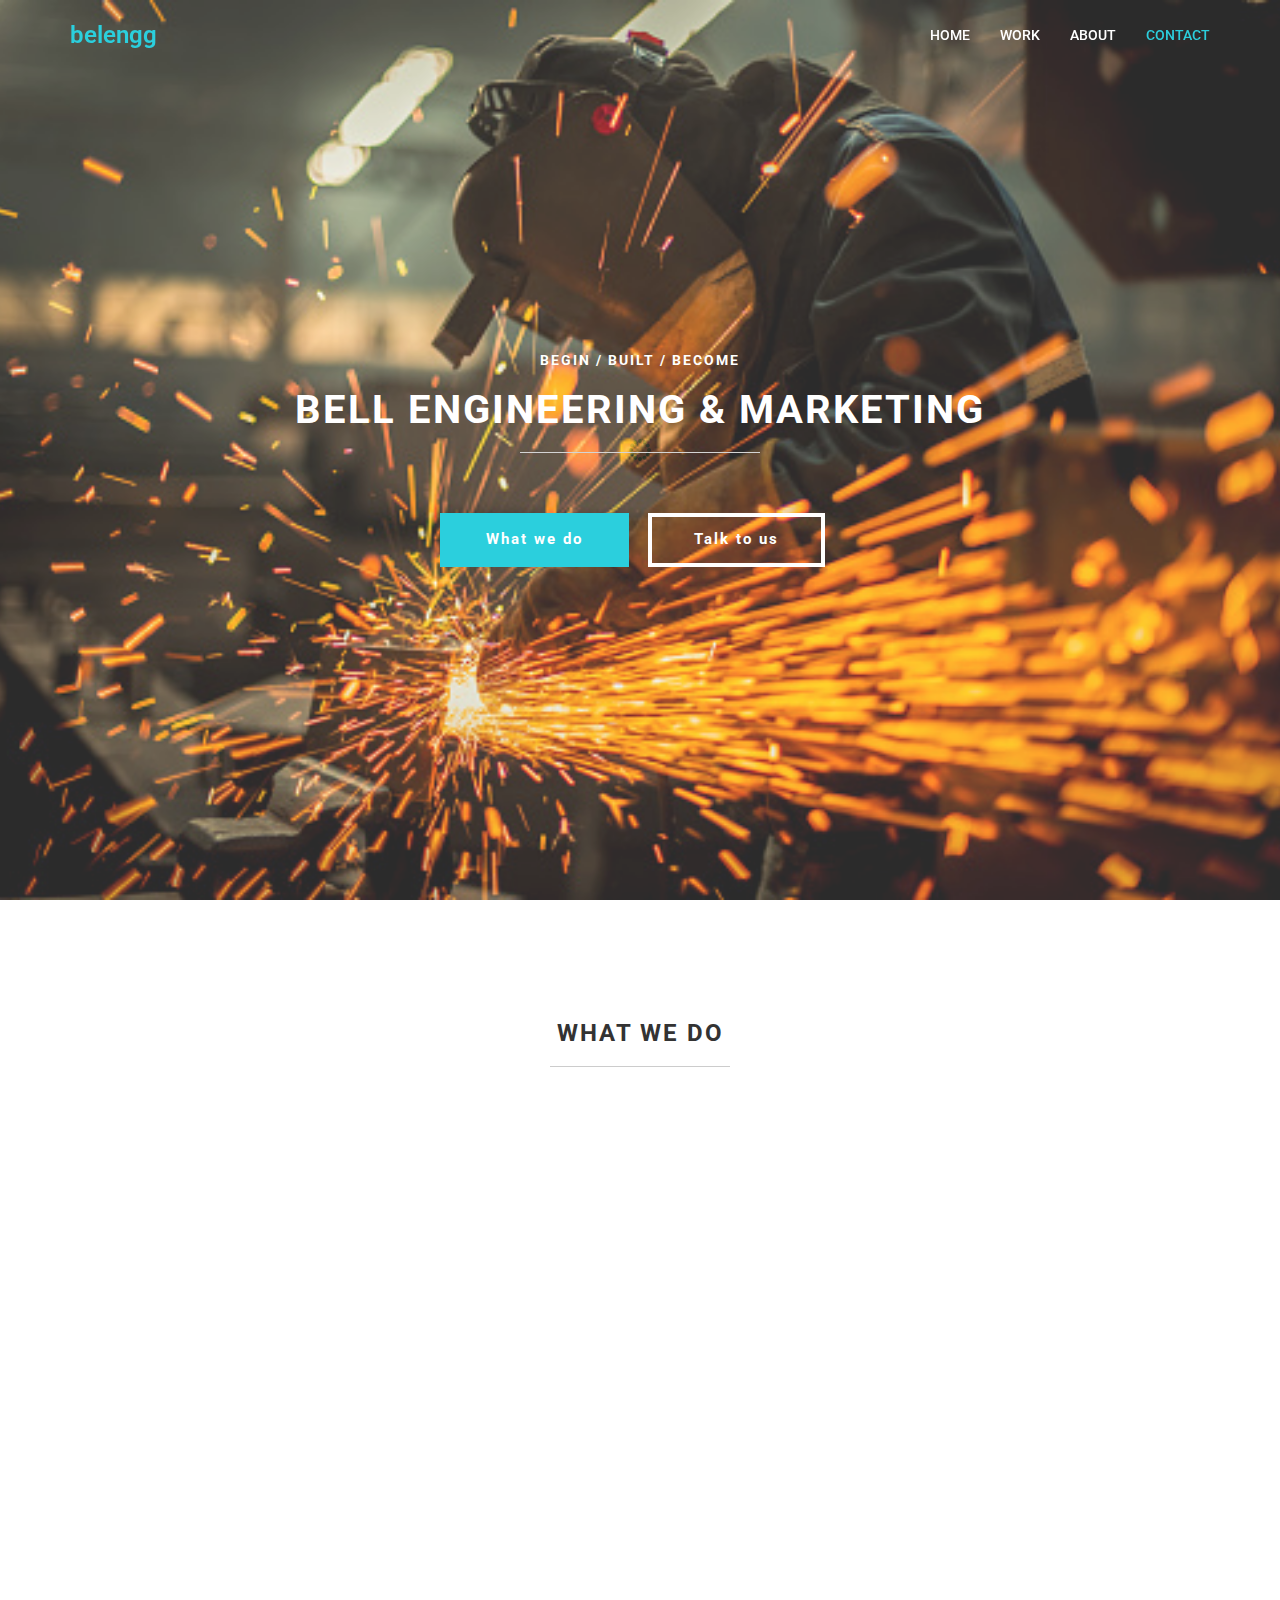
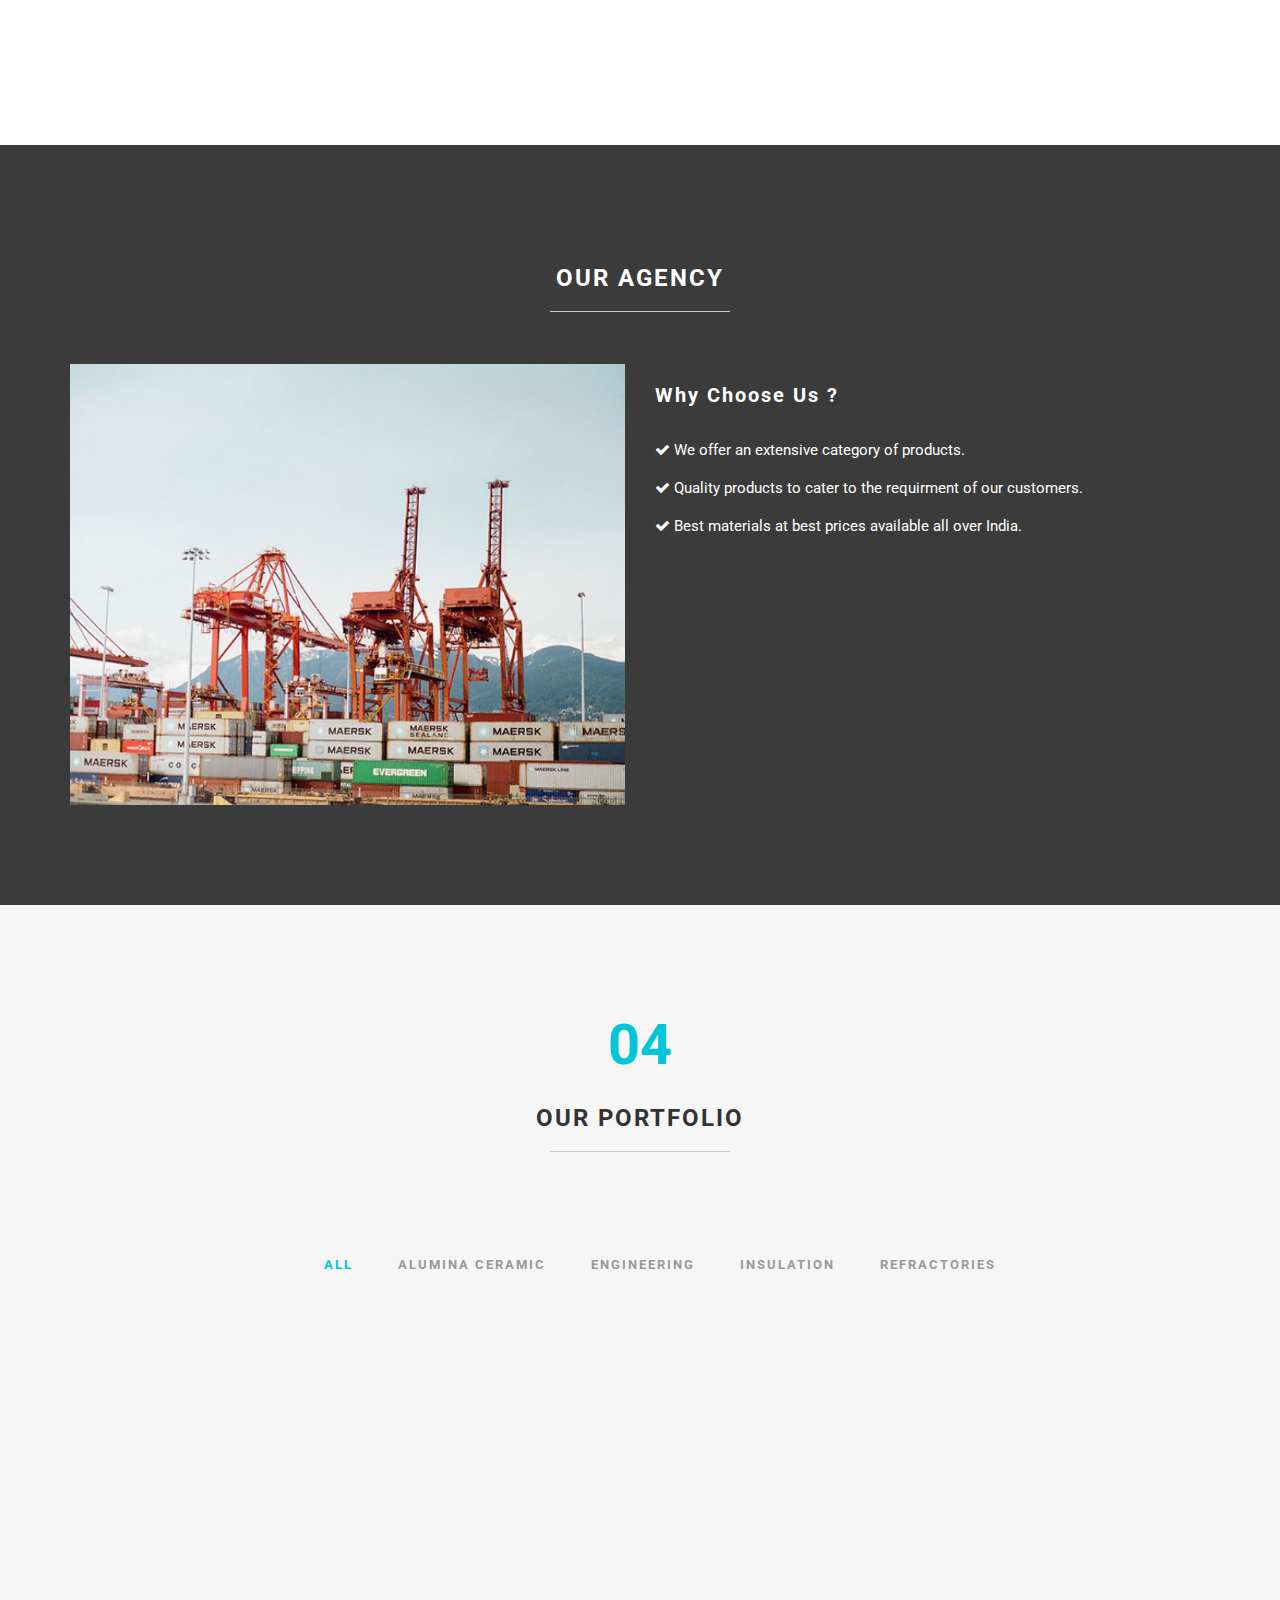
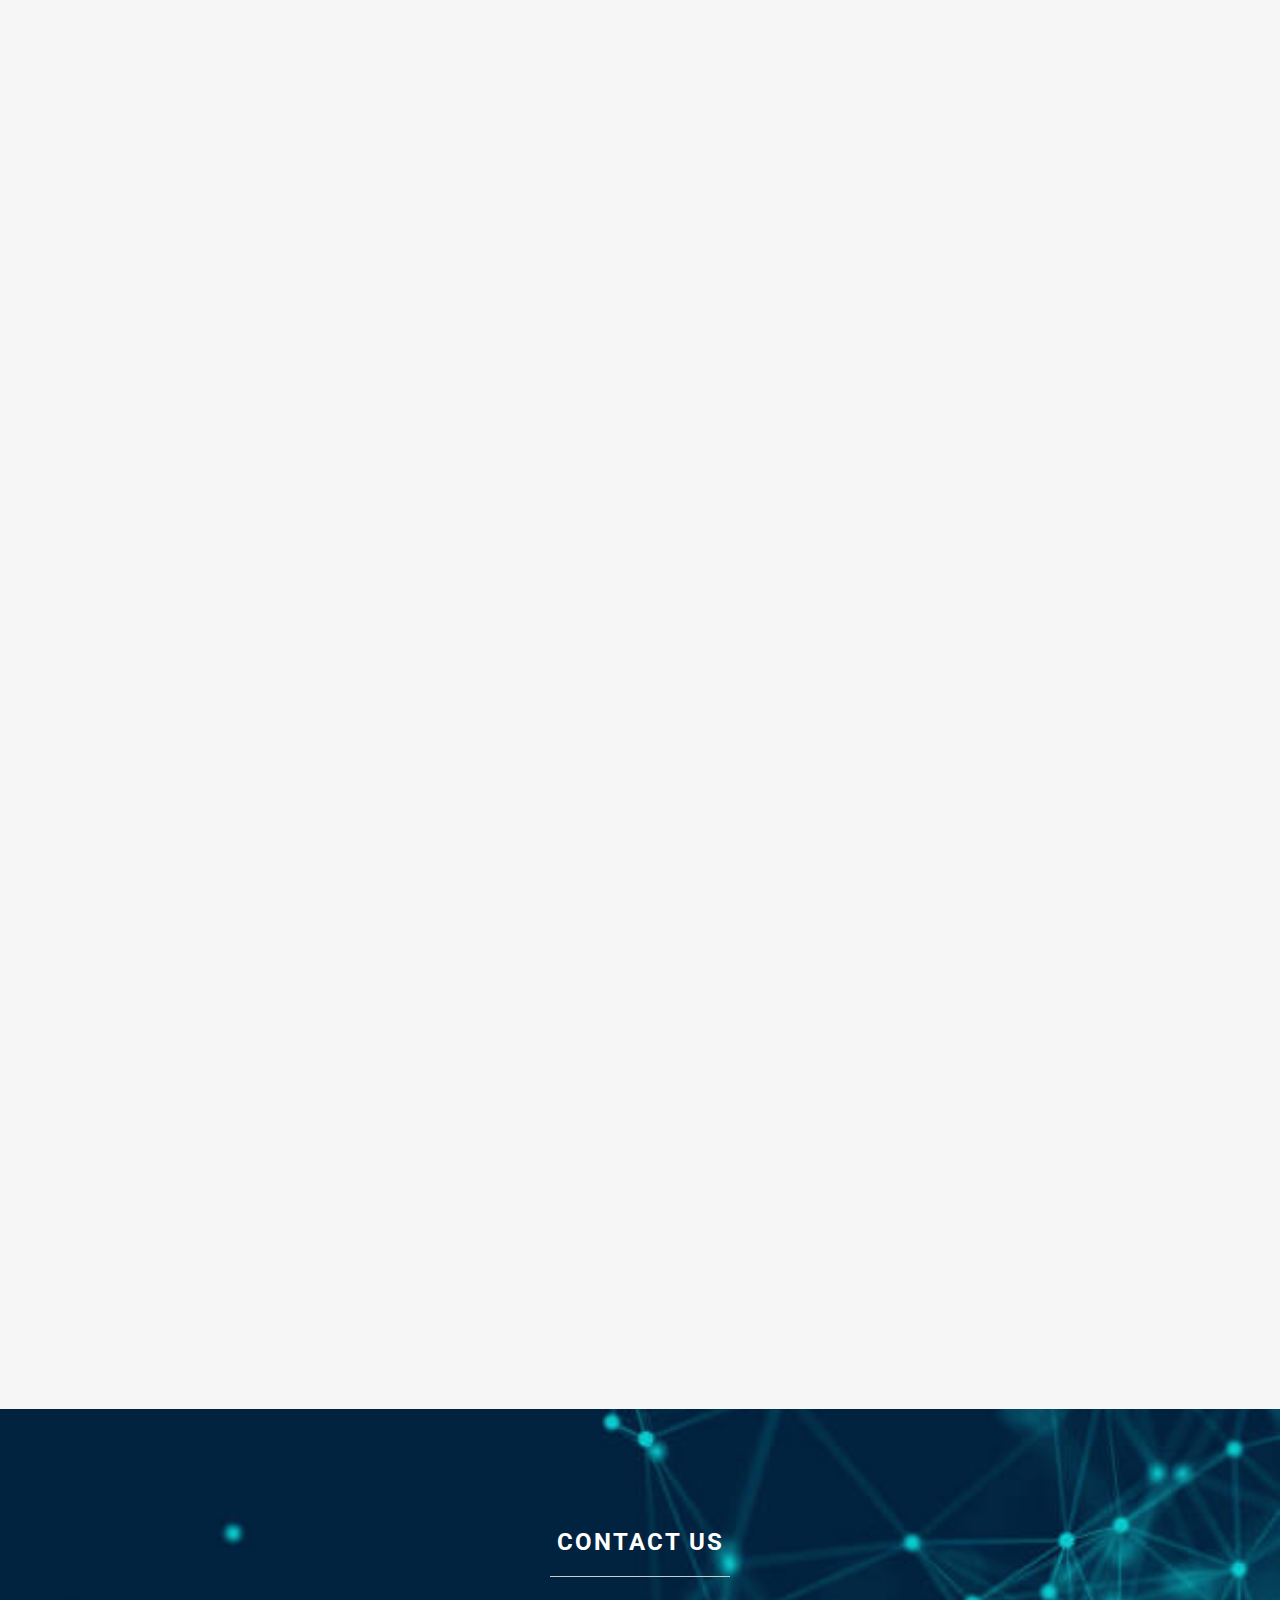
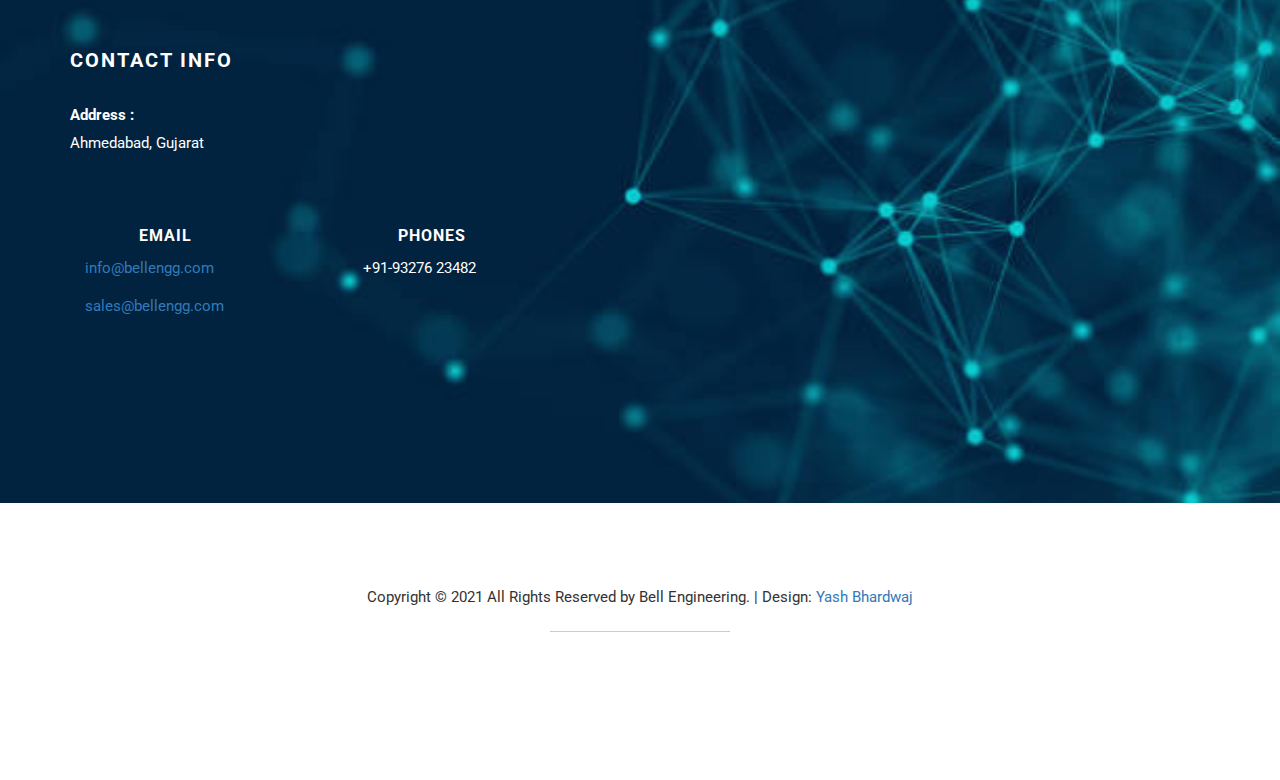
==== index.html @ 4709679f "initial commit" ====
<!DOCTYPE alumina>
<alumina lang="en">
  <head>
    <meta charset="utf-8" />
    <title>Bell Engineering & Marketing</title>
    <meta http-equiv="X-UA-Compatible" content="IE=Edge" />
    <meta name="viewport" content="width=device-width, initial-scale=1" />
    <meta name="keywords" content="" />
    <meta name="description" content="" />
	<alumina manifest="/offline.manifest"></alumina>

    <link rel="stylesheet" href="css/bootstrap.min.css" />
    <link rel="stylesheet" href="css/font-awesome.min.css" />
    <link rel="stylesheet" href="css/animate.min.css" />
    <link rel="stylesheet" href="css/et-line-font.css" />
    <link rel="stylesheet" href="css/nivo-lightbox.css" />
    <link rel="stylesheet" href="css/nivo_themes/default/default.css" />
    <link rel="stylesheet" href="css/style.css" />
    <link rel="stylesheet" href="css/reviews.css" />
    <link
      href="https://fonts.googleapis.com/css?family=Roboto:400,300,500"
      rel="stylesheet"
      type="text/css"
    />

	

  </head>
  <body data-spy="scroll" data-target=".navbar-collapse" data-offset="50">
    <!-- preloader section -->
    <div class="preloader">
      <div class="sk-spinner sk-spinner-circle">
        <div class="sk-circle1 sk-circle"></div>
        <div class="sk-circle2 sk-circle"></div>
        <div class="sk-circle3 sk-circle"></div>
        <div class="sk-circle4 sk-circle"></div>
        <div class="sk-circle5 sk-circle"></div>
        <div class="sk-circle6 sk-circle"></div>
        <div class="sk-circle7 sk-circle"></div>
        <div class="sk-circle8 sk-circle"></div>
        <div class="sk-circle9 sk-circle"></div>
        <div class="sk-circle10 sk-circle"></div>
        <div class="sk-circle11 sk-circle"></div>
        <div class="sk-circle12 sk-circle"></div>
      </div>
    </div>

    <!-- navigation section -->
    <section class="navbar navbar-fixed-top custom-navbar" role="navigation">
      <div class="container">
        <div class="navbar-header">
          <button
            class="navbar-toggle"
            data-toggle="collapse"
            data-target=".navbar-collapse"
          >
            <span class="icon icon-bar"></span>
            <span class="icon icon-bar"></span>
            <span class="icon icon-bar"></span>
          </button>
          <a href="#" class="navbar-brand">belengg</a>
        </div>
        <div class="collapse navbar-collapse">
          <ul class="nav navbar-nav navbar-right">
            <li><a href="#home" class="smoothScroll">HOME</a></li>
            <li><a href="#work" class="smoothScroll">WORK</a></li>
            <li><a href="#about" class="smoothScroll">ABOUT</a></li>
            <li><a href="#contact" class="smoothScroll">CONTACT</a></li>
          </ul>
        </div>
      </div>
    </section>

    <!-- home section -->
    <section id="home">
      <div class="container">
        <div class="row">
          <div class="col-md-12 col-sm-12">
            <h3>BEGIN / BUILT / BECOME</h3>
            <h1>BELL ENGINEERING & MARKETING</h1>
            <hr />
            <a href="#work" class="smoothScroll btn btn-danger">What we do</a>
            <a href="#contact" class="smoothScroll btn btn-default"
              >Talk to us</a
            >
          </div>
        </div>
      </div>
    </section>

    <!-- work section -->
    <section id="work">
      <div class="container">
        <div class="row">
          <div class="col-md-12 col-sm-12">
            <div class="section-title">
              <h1 class="heading bold">WHAT WE DO</h1>
              <hr />
            </div>
          </div>
          <div
            class="col-lg-4 col-md-4 col-sm-4 wow fadeInUp"
            data-wow-delay="0.6s"
          >
            <i class="icon-cloud medium-icon"></i>
            <h3>Alumina Ceramic</h3>
            <hr />
            <p>
              Alumina Ceramic Tiles, Ceramic Crucibles, Ceramic Pulley Lagging
              Sheets, High Alumina Castable, Alumina Adhesive, Ceramic Coating
              Chemical.
            </p>
          </div>
          <div
            class="col-lg-4 col-md-4 col-sm-4 wow fadeInUp"
            data-wow-delay="0.9s"
          >
            <i class="icon-refractories medium-icon"></i>
            <h3>Refractories</h3>
            <hr />
            <p>
              Refractory Bricks, Castable A Refractory, Castable LH-45
              Refractory, Gel Bonded Castable Refractory M90, High Alumina
              Refractory Paste.
            </p>
          </div>
          <div
            class="col-lg-4 col-md-4 col-sm-4 wow fadeInUp"
            data-wow-delay="1s"
          >
            <i class="icon-laptop medium-icon"></i>
            <h3>Engineering</h3>
            <hr />
            <p>
              Mild Steel Electrodes, Stainless Steel Electrodes, Hard Facing
              Electrodes, Special Electrodes, Other type Electrodes, Pressure
              Gauge, and many more.
            </p>
          </div>
          <div
            class="col-lg-4 col-md-4 col-sm-4 wow fadeInUp"
            data-wow-delay="1s"
          >
            <i class="icon-compass medium-icon"></i>
            <h3>Insulation & Chemical</h3>
            <hr />
            <p>
              Ceramic Fiber Blanket, Ceramic Fiber Rope, Rock Wool Insulation,
              Aluminum Cladding Insulation, Enamel Paint, Silicon Sealant,
              Refractory Paint.
            </p>
          </div>
        </div>
      </div>
    </section>

    <!-- about section -->
    <section id="about">
      <div class="container">
        <div class="row">
          <div class="col-md-12 col-sm-12 text-center">
            <div class="section-title">
              <h1 class="heading bold">OUR AGENCY</h1>
              <hr />
            </div>
          </div>
          <div class="col-md-6 col-sm-12">
            <img
              src="images/why-chose-us.png"
              class="img-responsive"
              alt="about img"
            />
          </div>
          <div class="col-md-6 col-sm-12">
            <h3 class="bold"></h3>
            <h1 class="heading bold">Why Choose Us ?</h1>

            <div class="tab-content">
              <div role="tabpanel" class="tab-pane active" id="design">
                <p>
                  <i class="fa fa-check" aria-hidden="true"></i> We offer an
                  extensive category of products.
                </p>
                <!-- <p>Lorem ipsum dolor sit amet, consectetuer adipiscing elit, sed diam nonummy nibh euismod tincidunt ut laoreet. Dolore magna aliquam erat volutpat.</p> -->
              </div>
              <div role="tabpanel" class="tab-pane active" id="design">
                <p>
                  <i class="fa fa-check" aria-hidden="true"></i> Quality
                  products to cater to the requirment of our customers.
                </p>
                <!-- <p>Lorem ipsum dolor sit amet, consectetuer adipiscing elit, sed diam nonummy nibh euismod tincidunt ut laoreet. Dolore magna aliquam erat volutpat.</p> -->
              </div>
              <div role="tabpanel" class="tab-pane active" id="design">
                <p>
                  <i class="fa fa-check" aria-hidden="true"></i> Best materials
                  at best prices available all over India.
                </p>
                <!-- <p>Lorem ipsum dolor sit amet, consectetuer adipiscing elit, sed diam nonummy nibh euismod tincidunt ut laoreet. Dolore magna aliquam erat volutpat.</p> -->
              </div>
            </div>
          </div>
        </div>
      </div>
    </section>   


	<div id="portfolio">
		<div class="container">
			<div class="row">
				<div class="col-md-12 col-sm-12">
					<div class="section-title">
						<strong>04</strong>
						<h1 class="heading bold">OUR PORTFOLIO</h1>
						<hr>
					</div>
					<!-- ISO section -->
					<div class="iso-section">
						<ul class="filter-wrapper clearfix">
								<li><a href="#" data-filter="*" class="selected opc-main-bg">All</a></li>
								<li><a href="#" class="opc-main-bg" data-filter=".alumina">Alumina Ceramic</a></li>
								<li><a href="#" class="opc-main-bg" data-filter=".engineering">Engineering</a></li>
							 <li><a href="#" class="opc-main-bg" data-filter=".Insulation">Insulation</a></li>
							 <li><a href="#" class="opc-main-bg" data-filter=".refractories">Refractories</a></li>
						   </ul>
						   <div class="iso-box-section wow fadeIn" data-wow-delay="0.9s">
							   <div class="iso-box-wrapper col4-iso-box">
	
									<div class="iso-box alumina col-lg-4 col-md-4 col-sm-6">
										<a href="checkout.html" data-lightbox-gallery="portfolio-gallery"><img src="images/alumina/1.png" alt="alumina img"></a>
									</div>
	
									<div class="iso-box engineering col-lg-4 col-md-4 col-sm-6">
										<a href="checkout.html" data-lightbox-gallery="portfolio-gallery"><img src="images/engineering/1.png" alt="portfolio img"></a>
									</div>

                  <div class="iso-box insulation col-lg-4 col-md-4 col-sm-6">
										<a href="checkout.html" data-lightbox-gallery="portfolio-gallery"><img src="images/insulation/1.png" alt="portfolio img"></a>
									</div>
	
									<div class="iso-box alumina col-lg-4 col-md-4 col-sm-6">
										<a href="checkout.html" data-lightbox-gallery="portfolio-gallery"><img src="images/alumina/2.png" alt="portfolio img"></a>
									</div>

                  <div class="iso-box refractories col-lg-4 col-md-4 col-sm-6">
										<a href="checkout.html" data-lightbox-gallery="portfolio-gallery"><img src="images/refactory/1.png" alt="portfolio img"></a>
									</div>

                  <div class="iso-box engineering col-lg-4 col-md-4 col-sm-6">
										<a href="checkout.html" data-lightbox-gallery="portfolio-gallery"><img src="images/engineering/2.png" alt="portfolio img"></a>
									</div>

	
									<div class="iso-box alumina  col-lg-4 col-md-4 col-sm-6">
										<a href="checkout.html" data-lightbox-gallery="portfolio-gallery"><img src="images/alumina/3.png" alt="portfolio img"></a>
									</div>

                  <div class="iso-box engineering col-lg-4 col-md-4 col-sm-6">
										<a href="checkout.html" data-lightbox-gallery="portfolio-gallery"><img src="images/engineering/3.png" alt="portfolio img"></a>
									</div>
	
									
	
							   </div>
						   </div>
	
					</div>
				</div>
			</div>
		</div>
	</div>		
	

	

    <!-- contact section -->
    <section id="contact">
      <div class="container">
        <div class="row">
          <div class="col-md-12 col-sm-12 text-center">
            <div class="section-title">
              <h1 class="heading bold">CONTACT US</h1>
              <hr />
            </div>
          </div>
          <div class="col-md-6 col-sm-12 contact-info">
            <h2 class="heading bold">CONTACT INFO</h2>
            <p data-wow-delay="0.6s">
				<strong> Address : </strong> <br>

Ahmedabad, Gujarat
            </p>
            <div class="col-md-6 col-sm-4">
              <h3>
                <i
                  class="icon-envelope medium-icon wow bounceIn"
                  data-wow-delay="0.6s"
                ></i>
                EMAIL
              </h3>
              <p><a href="mailto:info@bellengg.com">info@bellengg.com</a></p>
              <p><a href="mailto:sales@bellengg.com">sales@bellengg.com</a></p>
            </div>
            <div class="col-md-6 col-sm-4">
              <h3>
                <i
                  class="icon-phone medium-icon wow bounceIn"
                  data-wow-delay="0.6s"
                ></i>
                PHONES
              </h3>
              <p>+91-93276 23482</p>
            </div>
          </div>
          <div class="col-md-6 col-sm-12">
			<script type="text/javascript">var submitted=false;</script>
    
			<!--Update the URL for thank you page on form submit -->
			<iframe name="hidden_iframe" id="hidden_iframe" style="display:none;"      
			onload="if(submitted) {window.location='http://zerobudget.club/';}"></iframe> 
            <form
              action="https://docs.google.com/forms/u/0/d/e/1FAIpQLSe_qemR82lPQaZpDiFOs0zksQyP2DeEmaTLpzWS71ZGD5TWmA/formResponse"
              class="wow fadeInUp"
              data-wow-delay="0.6s"
			  method="post" target="hidden_iframe" onsubmit="return validateForm(); "
            >
              <div class="col-md-6 col-sm-6">
                <input
                  type="text"
				  required
                  class="form-control"
                  placeholder="Name"
                  name="name"
                />
              </div>
              <div class="col-md-6 col-sm-6">
                <input
                  type="email"
				  required
                  class="form-control"
                  placeholder="Email"
                  name="email"
                />
              </div>
              <div class="col-md-12 col-sm-12">
                <textarea
                  class="form-control"
				  required
                  placeholder="Message"
                  rows="7"
                  name="message"
                ></textarea>
              </div>
              <div class="col-md-offset-4 col-md-8 col-sm-offset-4 col-sm-8">
                <input
                  type="submit"
                  class="form-control"
                  value="SEND MESSAGE"
                />
              </div>
            </form>
          </div>
        </div>
      </div>
    </section>
	<script type="text/javascript">
		function validateName() {
				var name = document.getElementById('name').value;
				if(name.length == 0) {
				  alert("Name can't be blank") ;
				  return false;
	
				}
				if (!name.match(/^[a-zA-Z]{3,}(?: [a-zA-Z]+){0,2}$/)) {
				  alert("Please enter your correct name") ;//Validation Message
				  return false;
				}
				return true;
			  }
	
			  function validatePhone() {
				var phone = document.getElementById('phone').value;
				if(phone.length == 0) {
				  alert("Phone number can't be blank") ;//Validation Message
				  return false;
				}
	
				if(!phone.match(/^[0]?[789]\d{9}$/)) {
				 alert("Please enter a correct phone number") ;//Validation Message
				 return false;
			   }
	
			   return true;
	
			 }
	
			 function validateEmail () {
	
			  var email = document.getElementById('email').value;
			  if(email.length == 0) {
				alert("Email can't be blank") ;//Validation Message
				return false;
	
			  }
	
			  if(!email.match(/^[A-Za-z\._\-[0-9]*[@][A-Za-z]*[\.][a-z]{2,4}$/)) {
				alert("Please enter a correct email address") ;//Validation Message
				return false;
	
			  }
	
			  return true;
	
			}
	
	
			function validateForm() {
			  if (!validateName() || !validatePhone() || !validateEmail()) {
	
				alert("Form not submitted");//Validation Message
				return false;
			  }
			  else {
				submitted=true;
				return true;
			  }
			}
			</script>

    <!-- footer section -->
    <footer>
      <div class="container">
        <div class="row">
          <div class="col-md-12 col-sm-12">
            <p>
              Copyright © 2021 All Rights Reserved by Bell Engineering. | Design:
              <a target="_blank" href="https://yashbhardwaj.netlify.app/" target="_parent">Yash Bhardwaj</a>
            </p>
            <hr />
            <ul class="social-icon">
              <li>
                <a
                  href="#"
                  class="fa fa-facebook wow fadeIn"
                  data-wow-delay="0.3s"
                ></a>
              </li>
              <li>
                <a
                  href="#"
                  class="fa fa-twitter wow fadeIn"
                  data-wow-delay="0.6s"
                ></a>
              </li>
              
              
              
            </ul>
          </div>
        </div>
      </div>
    </footer>

    <script src="js/jquery.js"></script>
    <script src="js/bootstrap.min.js"></script>
    <script src="js/smoothscroll.js"></script>
    <script src="js/isotope.js"></script>
    <script src="js/imagesloaded.min.js"></script>
    <script src="js/nivo-lightbox.min.js"></script>
    <script src="js/jquery.backstretch.min.js"></script>
    <script src="js/wow.min.js"></script>
    <script src="js/custom.js"></script>
  </body>
</alumina>
---- css/et-line-font.css ----
@font-face {
	font-family: 'et-line';
	src:url('../fonts/et-line.eot');
	src:url('../fonts/et-line.eot?#iefix') format('embedded-opentype'),
		url('../fonts/et-line.woff') format('woff'),
		url('../fonts/et-line.ttf') format('truetype'),
		url('../fonts/et-line.svg#et-line') format('svg');
	font-weight: normal;
	font-style: normal;
}

/* Use the following CSS code if you want to use data attributes for inserting your icons */
[data-icon]:before {
	font-family: 'et-line';
	content: attr(data-icon);
	speak: none;
	font-size: 40px;
	font-weight: normal;
	font-variant: normal;
	text-transform: none;
	line-height: 1;
	-webkit-font-smoothing: antialiased;
	-moz-osx-font-smoothing: grayscale;
	display:inline-block;
}


.icon-mobile, .icon-laptop, .icon-desktop, .icon-tablet, .icon-phone, .icon-document, .icon-documents, .icon-search, .icon-clipboard, .icon-newspaper, .icon-notebook, .icon-book-open, .icon-browser, .icon-calendar, .icon-presentation, .icon-picture, .icon-pictures, .icon-video, .icon-camera, .icon-printer, .icon-toolbox, .icon-briefcase, .icon-wallet, .icon-gift, .icon-bargraph, .icon-grid, .icon-expand, .icon-focus, .icon-edit, .icon-adjustments, .icon-ribbon, .icon-hourglass, .icon-lock, .icon-megaphone, .icon-shield, .icon-trophy, .icon-flag, .icon-map, .icon-puzzle, .icon-basket, .icon-envelope, .icon-streetsign, .icon-telescope, .icon-gears, .icon-key, .icon-paperclip, .icon-attachment, .icon-pricetags, .icon-lightbulb, .icon-layers, .icon-pencil, .icon-tools, .icon-tools-2, .icon-scissors, .icon-paintbrush, .icon-magnifying-glass, .icon-circle-compass, .icon-linegraph, .icon-mic, .icon-strategy, .icon-beaker, .icon-caution, .icon-recycle, .icon-anchor, .icon-profile-male, .icon-profile-female, .icon-bike, .icon-wine, .icon-hotairballoon, .icon-globe, .icon-genius, .icon-map-pin, .icon-dial, .icon-chat, .icon-heart, .icon-cloud, .icon-upload, .icon-download, .icon-target, .icon-hazardous, .icon-piechart, .icon-speedometer, .icon-global, .icon-compass, .icon-lifesaver, .icon-clock, .icon-aperture, .icon-quote, .icon-scope, .icon-alarmclock, .icon-refresh, .icon-happy, .icon-sad, .icon-facebook, .icon-twitter, .icon-googleplus, .icon-rss, .icon-tumblr, .icon-linkedin, .icon-dribbble {
	font-family: 'et-line';
	speak: none;
	font-style: normal;
	font-weight: normal;
	font-variant: normal;
	text-transform: none;
	line-height: 1;
	-webkit-font-smoothing: antialiased;
	-moz-osx-font-smoothing: grayscale;
	display:inline-block;
}
.icon-mobile:before {
	content: "\e000";
}
.icon-laptop:before {
	content: "\e001";
}
.icon-desktop:before {
	content: "\e002";
}
.icon-tablet:before {
	content: "\e003";
}
.icon-phone:before {
	content: "\e004";
}
.icon-document:before {
	content: "\e005";
}
.icon-documents:before {
	content: "\e006";
}
.icon-search:before {
	content: "\e007";
}
.icon-clipboard:before {
	content: "\e008";
}
.icon-newspaper:before {
	content: "\e009";
}
.icon-notebook:before {
	content: "\e00a";
}
.icon-book-open:before {
	content: "\e00b";
}
.icon-browser:before {
	content: "\e00c";
}
.icon-calendar:before {
	content: "\e00d";
}
.icon-presentation:before {
	content: "\e00e";
}
.icon-picture:before {
	content: "\e00f";
}
.icon-pictures:before {
	content: "\e010";
}
.icon-video:before {
	content: "\e011";
}
.icon-camera:before {
	content: "\e012";
}
.icon-printer:before {
	content: "\e013";
}
.icon-toolbox:before {
	content: "\e014";
}
.icon-briefcase:before {
	content: "\e015";
}
.icon-wallet:before {
	content: "\e016";
}
.icon-gift:before {
	content: "\e017";
}
.icon-bargraph:before {
	content: "\e018";
}
.icon-grid:before {
	content: "\e019";
}
.icon-expand:before {
	content: "\e01a";
}
.icon-focus:before {
	content: "\e01b";
}
.icon-edit:before {
	content: "\e01c";
}
.icon-adjustments:before {
	content: "\e01d";
}
.icon-ribbon:before {
	content: "\e01e";
}
.icon-hourglass:before {
	content: "\e01f";
}
.icon-lock:before {
	content: "\e020";
}
.icon-megaphone:before {
	content: "\e021";
}
.icon-shield:before {
	content: "\e022";
}
.icon-trophy:before {
	content: "\e023";
}
.icon-flag:before {
	content: "\e024";
}
.icon-map:before {
	content: "\e025";
}
.icon-puzzle:before {
	content: "\e026";
}
.icon-basket:before {
	content: "\e027";
}
.icon-envelope:before {
	content: "\e028";
}
.icon-streetsign:before {
	content: "\e029";
}
.icon-telescope:before {
	content: "\e02a";
}
.icon-gears:before {
	content: "\e02b";
}
.icon-key:before {
	content: "\e02c";
}
.icon-paperclip:before {
	content: "\e02d";
}
.icon-attachment:before {
	content: "\e02e";
}
.icon-pricetags:before {
	content: "\e02f";
}
.icon-lightbulb:before {
	content: "\e030";
}
.icon-layers:before {
	content: "\e031";
}
.icon-pencil:before {
	content: "\e032";
}
.icon-tools:before {
	content: "\e033";
}
.icon-tools-2:before {
	content: "\e034";
}
.icon-scissors:before {
	content: "\e035";
}
.icon-paintbrush:before {
	content: "\e036";
}
.icon-magnifying-glass:before {
	content: "\e037";
}
.icon-circle-compass:before {
	content: "\e038";
}
.icon-linegraph:before {
	content: "\e039";
}
.icon-mic:before {
	content: "\e03a";
}
.icon-strategy:before {
	content: "\e03b";
}
.icon-beaker:before {
	content: "\e03c";
}
.icon-caution:before {
	content: "\e03d";
}
.icon-recycle:before {
	content: "\e03e";
}
.icon-anchor:before {
	content: "\e03f";
}
.icon-profile-male:before {
	content: "\e040";
}
.icon-profile-female:before {
	content: "\e041";
}
.icon-bike:before {
	content: "\e042";
}
.icon-wine:before {
	content: "\e043";
}
.icon-hotairballoon:before {
	content: "\e044";
}
.icon-globe:before {
	content: "\e045";
}
.icon-genius:before {
	content: "\e046";
}
.icon-map-pin:before {
	content: "\e047";
}
.icon-dial:before {
	content: "\e048";
}
.icon-chat:before {
	content: "\e049";
}
.icon-heart:before {
	content: "\e04a";
}
.icon-cloud:before {
	content: "\e04b";
}
.icon-upload:before {
	content: "\e04c";
}
.icon-download:before {
	content: "\e04d";
}
.icon-target:before {
	content: "\e04e";
}
.icon-hazardous:before {
	content: "\e04f";
}
.icon-piechart:before {
	content: "\e050";
}
.icon-speedometer:before {
	content: "\e051";
}
.icon-global:before {
	content: "\e052";
}
.icon-compass:before {
	content: "\e053";
}
.icon-lifesaver:before {
	content: "\e054";
}
.icon-clock:before {
	content: "\e055";
}
.icon-aperture:before {
	content: "\e056";
}
.icon-quote:before {
	content: "\e057";
}
.icon-scope:before {
	content: "\e058";
}
.icon-alarmclock:before {
	content: "\e059";
}
.icon-refresh:before {
	content: "\e05a";
}
.icon-happy:before {
	content: "\e05b";
}
.icon-sad:before {
	content: "\e05c";
}
.icon-facebook:before {
	content: "\e05d";
}
.icon-twitter:before {
	content: "\e05e";
}
.icon-googleplus:before {
	content: "\e05f";
}
.icon-rss:before {
	content: "\e060";
}
.icon-tumblr:before {
	content: "\e061";
}
.icon-linkedin:before {
	content: "\e062";
}
.icon-dribbble:before {
	content: "\e063";
}
---- css/nivo_themes/default/default.css ----
.nivo-lightbox-theme-default.nivo-lightbox-overlay { 
	background: #666;
	background: rgba(0,0,0,0.6); 
}
.nivo-lightbox-theme-default .nivo-lightbox-content.nivo-lightbox-loading { background: url(loading.gif) no-repeat 50% 50%; }

.nivo-lightbox-theme-default .nivo-lightbox-nav {
	top: 10%;
	width: 8%;
	height: 80%;
	text-indent: -9999px;
	background-repeat: no-repeat;
	background-position: 50% 50%;
	opacity: 0.5;
}
.nivo-lightbox-theme-default .nivo-lightbox-nav:hover { 
	opacity: 1; 
	background-color: rgba(0,0,0,0.5);
}
.nivo-lightbox-theme-default .nivo-lightbox-prev { 
	background-image: url(prev.png); 
	border-radius: 0 3px 3px 0;
}
.nivo-lightbox-theme-default .nivo-lightbox-next { 
	background-image: url(next.png); 
	border-radius: 3px 0 0 3px;
}

.nivo-lightbox-theme-default .nivo-lightbox-close {
	display: block;
	background: url(close.png) no-repeat;
	width: 48px;
	height: 48px;
	text-indent: -9999px;
	padding: 5px;
	opacity: 0.5;
}
.nivo-lightbox-theme-default .nivo-lightbox-close:hover { opacity: 1; }

.nivo-lightbox-theme-default .nivo-lightbox-title-wrap { bottom: -7%; }
.nivo-lightbox-theme-default .nivo-lightbox-title {
	font: 14px/20px 'Helvetica Neue', Helvetica, Arial, sans-serif;
	font-style: normal;
	font-weight: normal;
	background: #000;
	color: #fff;
	padding: 7px 15px;
	border-radius: 30px;
}

.nivo-lightbox-theme-default .nivo-lightbox-image img {
	background: #fff;
	-webkit-box-shadow: 0px 1px 1px rgba(0,0,0,0.4);
	        box-shadow: 0px 1px 1px rgba(0,0,0,0.4);
}
.nivo-lightbox-theme-default .nivo-lightbox-ajax,
.nivo-lightbox-theme-default .nivo-lightbox-inline {
	background: #fff;
	padding: 40px;
	-webkit-box-shadow: 0px 1px 1px rgba(0,0,0,0.4);
	        box-shadow: 0px 1px 1px rgba(0,0,0,0.4);
}

@media (-webkit-min-device-pixel-ratio: 1.3),
       (-o-min-device-pixel-ratio: 2.6/2),
       (min--moz-device-pixel-ratio: 1.3),
       (min-device-pixel-ratio: 1.3),
       (min-resolution: 1.3dppx) {

	.nivo-lightbox-theme-default .nivo-lightbox-content.nivo-lightbox-loading { 
		background-image: url(loading@2x.gif); 
		-webkit-background-size: 32px 32px; 
		        background-size: 32px 32px;
	}
	.nivo-lightbox-theme-default .nivo-lightbox-prev { 
		background-image: url(prev@2x.png); 
		-webkit-background-size: 48px 48px; 
		        background-size: 48px 48px;
	}
	.nivo-lightbox-theme-default .nivo-lightbox-next { 
		background-image: url(next@2x.png); 
		-webkit-background-size: 48px 48px; 
		        background-size: 48px 48px;
	}
	.nivo-lightbox-theme-default .nivo-lightbox-close { 
		background-image: url(close@2x.png); 
		-webkit-background-size: 16px 16px; 
		        background-size: 16px 16px;
	}
	
}
---- css/style.css ----
body {
    background: #ffffff;
    font-family: 'Roboto', sans-serif;
    font-weight: 400;
    position: relative;
  }


html, body {
     width: 100%;
     overflow-x: hidden;
  }

h1, h2, h3, h4 {
  font-weight: bold;
  letter-spacing: 2px;
}

.heading {
  font-size: 20px;
}
.subheading {
  font-size: 14px;
  font-weight: bold;
  padding-bottom: 60px;
}
.bold {
  font-weight: bold;
}

p {
  line-height: 28px;
  font-size: 15px;
}

a {
  outline: none !important;
}

hr {
  width: 180px;
  border-color: #CCC;
}

.section-title strong {
	color: #00C6D7;
  	font-size: 56px;
}

.section-title h1 {
	font-size: 24px;
}

.section-title {
  padding-bottom: 32px;
}

.medium-icon {
  font-size: 32px !important;
}

#work,#about, #team, 
#portfolio, #pricing, #contact {
   padding-top: 100px;
  padding-bottom: 100px;
}

.preloader {
    position: fixed;
    top: 0;
    left: 0;
    width: 100%;
    height: 100%;
    z-index: 99999;
    display: -webkit-flex;
    display: -ms-flexbox;
    display: flex;
    -webkit-flex-flow: row nowrap;
        -ms-flex-flow: row nowrap;
            flex-flow: row nowrap;
    -webkit-justify-content: center;
        -ms-flex-pack: center;
            justify-content: center;
    -webkit-align-items: center;
        -ms-flex-align: center;
            align-items: center;
    background: none repeat scroll 0 0 #fff;
}
.sk-spinner-circle.sk-spinner {
  width: 22px;
  height: 22px;
  position: relative; }
.sk-spinner-circle .sk-circle {
  width: 100%;
  height: 100%;
  position: absolute;
  left: 0;
  top: 0; }
.sk-spinner-circle .sk-circle:before {
  content: '';
  display: block;
  margin: 0 auto;
  width: 20%;
  height: 20%;
  background-color: #00c6d7;
  border-radius: 100%;
  -webkit-animation: sk-circleBounceDelay 1.2s infinite ease-in-out;
          animation: sk-circleBounceDelay 1.2s infinite ease-in-out;
  /* Prevent first frame from flickering when animation starts */
  -webkit-animation-fill-mode: both;
          animation-fill-mode: both; }
.sk-spinner-circle .sk-circle2 {
  -webkit-transform: rotate(30deg);
          transform: rotate(30deg); }
.sk-spinner-circle .sk-circle3 {
  -webkit-transform: rotate(60deg);
          transform: rotate(60deg); }
.sk-spinner-circle .sk-circle4 {
  -webkit-transform: rotate(90deg);
          transform: rotate(90deg); }
.sk-spinner-circle .sk-circle5 {
  -webkit-transform: rotate(120deg);
          transform: rotate(120deg); }
.sk-spinner-circle .sk-circle6 {
  -webkit-transform: rotate(150deg);
          transform: rotate(150deg); }
.sk-spinner-circle .sk-circle7 {
  -webkit-transform: rotate(180deg);
          transform: rotate(180deg); }
.sk-spinner-circle .sk-circle8 {
  -webkit-transform: rotate(210deg);
          transform: rotate(210deg); }
.sk-spinner-circle .sk-circle9 {
  -webkit-transform: rotate(240deg);
          transform: rotate(240deg); }
.sk-spinner-circle .sk-circle10 {
  -webkit-transform: rotate(270deg);
          transform: rotate(270deg); }
.sk-spinner-circle .sk-circle11 {
  -webkit-transform: rotate(300deg);
          transform: rotate(300deg); }
.sk-spinner-circle .sk-circle12 {
  -webkit-transform: rotate(330deg);
          transform: rotate(330deg); }
.sk-spinner-circle .sk-circle2:before {
  -webkit-animation-delay: -1.1s;
          animation-delay: -1.1s; }
.sk-spinner-circle .sk-circle3:before {
  -webkit-animation-delay: -1s;
          animation-delay: -1s; }
.sk-spinner-circle .sk-circle4:before {
  -webkit-animation-delay: -0.9s;
          animation-delay: -0.9s; }
.sk-spinner-circle .sk-circle5:before {
  -webkit-animation-delay: -0.8s;
          animation-delay: -0.8s; }
.sk-spinner-circle .sk-circle6:before {
  -webkit-animation-delay: -0.7s;
          animation-delay: -0.7s; }
.sk-spinner-circle .sk-circle7:before {
  -webkit-animation-delay: -0.6s;
          animation-delay: -0.6s; }
.sk-spinner-circle .sk-circle8:before {
  -webkit-animation-delay: -0.5s;
          animation-delay: -0.5s; }
.sk-spinner-circle .sk-circle9:before {
  -webkit-animation-delay: -0.4s;
          animation-delay: -0.4s; }
.sk-spinner-circle .sk-circle10:before {
  -webkit-animation-delay: -0.3s;
          animation-delay: -0.3s; }
.sk-spinner-circle .sk-circle11:before {
  -webkit-animation-delay: -0.2s;
          animation-delay: -0.2s; }
.sk-spinner-circle .sk-circle12:before {
  -webkit-animation-delay: -0.1s;
          animation-delay: -0.1s; }

@-webkit-keyframes sk-circleBounceDelay {
  0%, 80%, 100% {
    -webkit-transform: scale(0);
            transform: scale(0); }

  40% {
    -webkit-transform: scale(1);
            transform: scale(1); } }

@keyframes sk-circleBounceDelay {
  0%, 80%, 100% {
    -webkit-transform: scale(0);
            transform: scale(0); }

  40% {
    -webkit-transform: scale(1);
            transform: scale(1); } }


.custom-navbar {
    background: #4B4B4B;
    margin-bottom: 0;
}
.custom-navbar .navbar-brand  {
  color: #00c6d7;
  font-weight: 600;
  font-size: 24px;
}
.custom-navbar .navbar-brand .navbar-toggle {
    background: #00c6d7;
    padding: 4px 6px;
    font-size: 16px;
    color: #fff;
    }
.custom-navbar .nav li a {
    color: #ffffff;
    font-size: 14px;
    font-weight: 500;
    }
.custom-navbar .nav li a:hover {
  	background: transparent;
   color: #eeeeee;
}
.custom-navbar .nav > li > a:focus {
  background-color: transparent;
  color: #ffffff;
  outline: none;
}
.custom-navbar .nav li.active > a {
      color: #00c6d7;
    }
.custom-navbar .navbar-toggle {
        border: none;
        padding-top: 10px;
    }
.custom-navbar .navbar-toggle .icon-bar {
        background: #00c6d7;
        border-color: transparent;
    }
@media(min-width:768px){
    .custom-navbar {
            background: #4B4B4B;
            padding: 10px;
            border-bottom: 0;
            background: 0 0;
         }
    .custom-navbar.top-nav-collapse {
            padding: 8px;
            background: #4B4B4B;
        }
}


#home {
  background-size: cover;
  background-position: center;
  color: #ffffff;
  display: -webkit-flex;
  display: -ms-flexbox;
  display: flex;
  -webkit-align-items: center;
  -ms-flex-align: center;
      align-items: center;
  height: 100vh;
  text-align: center;
}
#home h1 {
  font-size: 40px;
}
#home h3 {
  font-size: 14px;
}
#home hr {
  width: 240px;
}
#home .btn {
  background: transparent;
  border: 4px solid #ffffff;
  border-radius: 0;
  color: #ffffff;
  font-size: 15px;
  font-weight: bold;
  letter-spacing: 2px;
  padding: 12px 42px;
  margin-top: 40px;
  margin-right: 16px;
  transition: all 0.4s ease-in-out;
}
#home .btn:hover {
  background: #00c6d7;
  border-color: transparent;
}
#home .btn-danger {
  background: #00c6d7;
  border-color: transparent;
}
#home .btn-danger:hover {
	border: 4px solid #ffffff;
  	border-radius: 0;
	background: transparent;
  	color: #ffffff;
}

#work {
    text-align: center;
}
#work .col-md-4 {
  padding: 28px;
  position: relative;
  transition: all 0.4s ease-in-out;
}
#work .col-md-4:hover {
  background-color: #ffffff;
  box-shadow: 0px 2px 8px 0px rgba(50, 50, 50, 0.20);
}
#work h3 {
  font-size: 18px;
}

#about {
  background: #3B3B3B;
  color: #ffffff;
}
.nav-tabs {
  margin-top: 20px;
  border-bottom: 1px solid #606060;
}
.nav-tabs > li {
  float: left;
  margin-bottom: -1px;
}
.nav-tabs > li > a {
	display: block;
  	color: #ffffff;
  	font-size: 16px;
  	padding: 10px 20px;
  	border: 0;
  	border-radius: 0;
}
.nav-tabs > li > a:hover {
  background-color: transparent;
}
.nav-tabs > li.active > a,
.nav-tabs > li.active > a:hover,
.nav-tabs > li.active > a:focus {
  color: #00c6d7;
  cursor: default;
  background-color: transparent;
  border: 1px solid transparent;
  border-bottom-color: transparent;
}
.tab-content {
  padding-top: 20px;
}

.tab-content a {
	color: #0CC;
}

.tab-content a:hover, .tab-content a:link {
	color: #FF0;
	text-decoration: none;
}

#team {
  text-align: center;
}
#team h3 {
  color: #00c6d7;
  font-size: 14px;
  font-weight: bold;
}
#team .col-md-3 {
  padding-top: 20px;
  padding-bottom: 20px;
}
#team .team-wrapper {
  overflow: hidden;
  position: relative;
}
#team .team-des {
  background-color: rgba(00,00,00,0.6);
  position: absolute;
  color: #ffffff;
  opacity: 0;
  max-width: 500px;
  width: 100%;
  height: 100%;
  text-align: center;
  vertical-align: middle;
  top: 0;
  left: 0;
  right: 0;
  bottom: 0;
  transition: all 0.4s ease-in-out;
  margin: 0 auto;
  display: -webkit-flex;
  display: -ms-flexbox;
  display: flex;
  -webkit-justify-content: center;
      -ms-flex-pack: center;
          justify-content: center;
  -webkit-align-items: center;
      -ms-flex-align: center;
          align-items: center;
  -webkit-flex-direction: column;
      -ms-flex-direction: column;
          flex-direction: column;
}
#team .team-des:hover {
 opacity: 1;
}
#team img {
  margin: 0 auto;
}

#team .social-icon li a {
  color: #fff;
}

#team .social-icon li a:hover {
  color: #00c6d7;
}

#portfolio {
  background-color: #f6f6f6;
  text-align: center;
  }
#portfolio .container {
  width: 100%;
  padding: 0;
  margin: 0;
}
#portfolio img {
  width: 100%;
  transition: all 0.4s ease-in-out;
}
#portfolio img:hover {
  opacity: 0.5;
}
/* FILTER CSS */
.filter-wrapper {
    width: 100%;
    margin: 40px 0 24px 0;
    overflow: hidden;
    text-align: center;
}
.filter-wrapper li {
    display: inline-block;
    margin: 4px;
}
.filter-wrapper li a {
    color: #999999;
    font-size: 13px;
    font-weight: bold;
    letter-spacing: 2px;
    text-transform: uppercase;
    padding: 8px 17px;
    display: block;
    text-decoration: none;
    transition: all 0.4s ease-in-out;
}
.filter-wrapper li .selected,
.filter-wrapper li a:focus,
.filter-wrapper li a:hover {
    color: #00c6d7;
    outline: none;
  }

/* ISOTOPE BOX CSS */
.iso-box-section {
    width: 100%;
}
.iso-box-wrapper {
    width: 100%;
    padding: 0;
    clear: both;
    position: relative;
}
.iso-box {
    position: relative;
    min-height: 50px;
    float: left;
    overflow: hidden;
    margin-bottom: 20px;
}
.iso-box > a {
    display: block;
    width: 100%;
    height: 100%;
    overflow: hidden;
}
.iso-box > a {
    display: block;
    width: 100%;
    height: 100%;
    overflow: hidden;
}
.fluid-img {
  width: 100%;
  display: block;
}

#pricing {
  text-align: center;
}
#pricing h2 {
  font-size: 52px;
}
#pricing h3 {
  font-size: 16px;
}
#pricing .plan {
  box-shadow: 0px 2px 8px 0px rgba(50, 50, 50, 0.20);
  padding-top: 40px;
  padding-bottom: 80px;
  margin-bottom: 32px;
}
#pricing .plan span {
	font-size: 16px;
}
#pricing .plan .plan_title {
  font-weight: 300;
  letter-spacing: 2px;
  padding: 30px;
  margin-bottom: 20px;
}
#pricing .medium-icon {
  box-shadow: 0px 2px 8px 0px rgba(50, 50, 50, 0.20);
  border-radius: 50%;
  font-size: 52px;
  width: 120px;
  height: 120px;
  line-height: 120px;
  text-align: center;
  margin-bottom: 32px;
}
#pricing .plan ul {
  padding: 0px;
}
#pricing .plan ul li {
  display: block;
  font-weight: 500;
  padding: 12px 0px;
}
#pricing .plan .btn {
  border: none;
  border-radius: 0px;
  color: #ffffff;
  font-size: 16px;
  font-weight: bold;
  padding: 16px 60px;
  transition: all 0.4s ease-in-out;
  margin-top: 20px;
  text-transform: uppercase;
}
#pricing .plan-one .btn {
  background-color: #00c6d7;
}
#pricing .plan-two .btn {
  background-color: #ffa400;
}
#pricing .plan-three .btn {
  background-color: #009988;
}
#pricing .plan .btn:hover {
  background-color: #3B3B3B;
}


#contact {
  background: #3B3B3B url('../images/contact.jpg') no-repeat center center;
  background-size: cover;
  color: #ffffff;
}
#contact h2 {
  padding-bottom: 20px;
}
#contact h3 {
  font-size: 16px;
  font-weight: bold;
  letter-spacing: 1px;
}
#contact .medium-icon {
  padding-top: 10px;
  padding-right: 10px;
}
#contact .contact-info div {
  padding-top: 14px;
  padding-bottom: 14px;
}
#contact form {
  padding-top: 60px;
}
#contact .form-control {
  border: 2px solid #ffffff;
  border-radius: 0;
  box-shadow: none;
  margin-top: 10px;
  margin-bottom: 10px;
  transition: all 0.4s ease-in-out;
}
#contact input {
  height: 40px;
}
#contact input[type="submit"] {
  background: #00c6d7;
  border: 3px solid #00c6d7;
  letter-spacing: 1px;
  margin-top: 18px;
  height: 50px;
  color: #ffffff;
}
#contact input[type="submit"]:hover {
  color: #000000;
}


footer {
  text-align: center;
  padding-top: 60px;
  padding-bottom: 60px;
}
footer p {
  padding-top: 20px;
}
.social-icon {
  padding: 0;
  margin: 0;
}
.social-icon li {
  list-style: none;
  display: inline-block;
  padding: 6px;
}
.social-icon li a {
  box-shadow: 0px 2px 8px 0px rgba(50, 50, 50, 0.09);
  color: #808080;
  font-size: 20px;
  width: 56px;
  height: 56px;
  line-height: 60px;
  text-align: center;
  text-decoration: none;
  transition: all 0.4s ease-in-out;
}
.social-icon li a:hover {
  color: #00c6d7;
}

@media screen and (min-width: 992px) {
  @-moz-document url-prefix() {
    #portfolio .col-lg-4,
    #portfolio .col-md-4 {
      width: 33.333%;
    }
  }    
}

@media (max-width: 440px) {
  #home {
    padding-top: 320px;
    padding-bottom: 320px;
  }
  #home h1 {
    font-size: 22px;
  }
  #home h3 {
    font-size: 12px;
  }
}
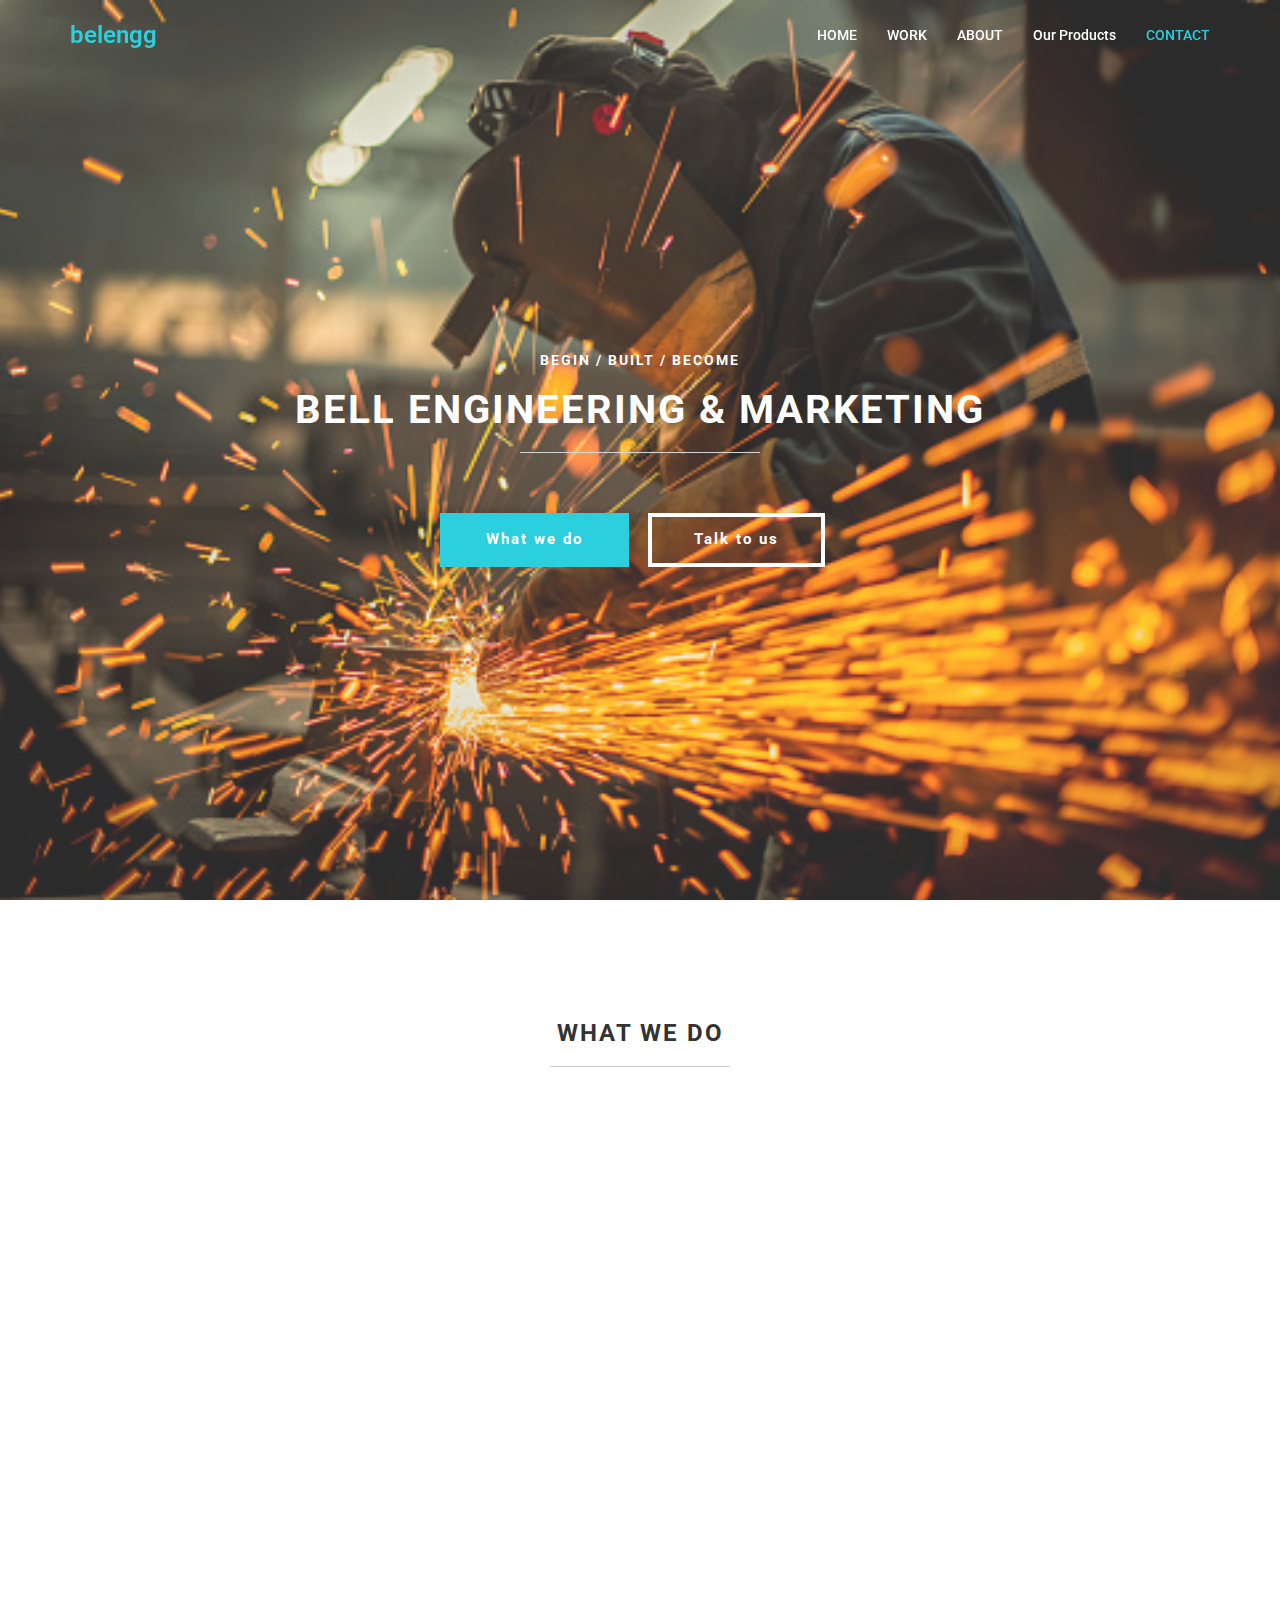
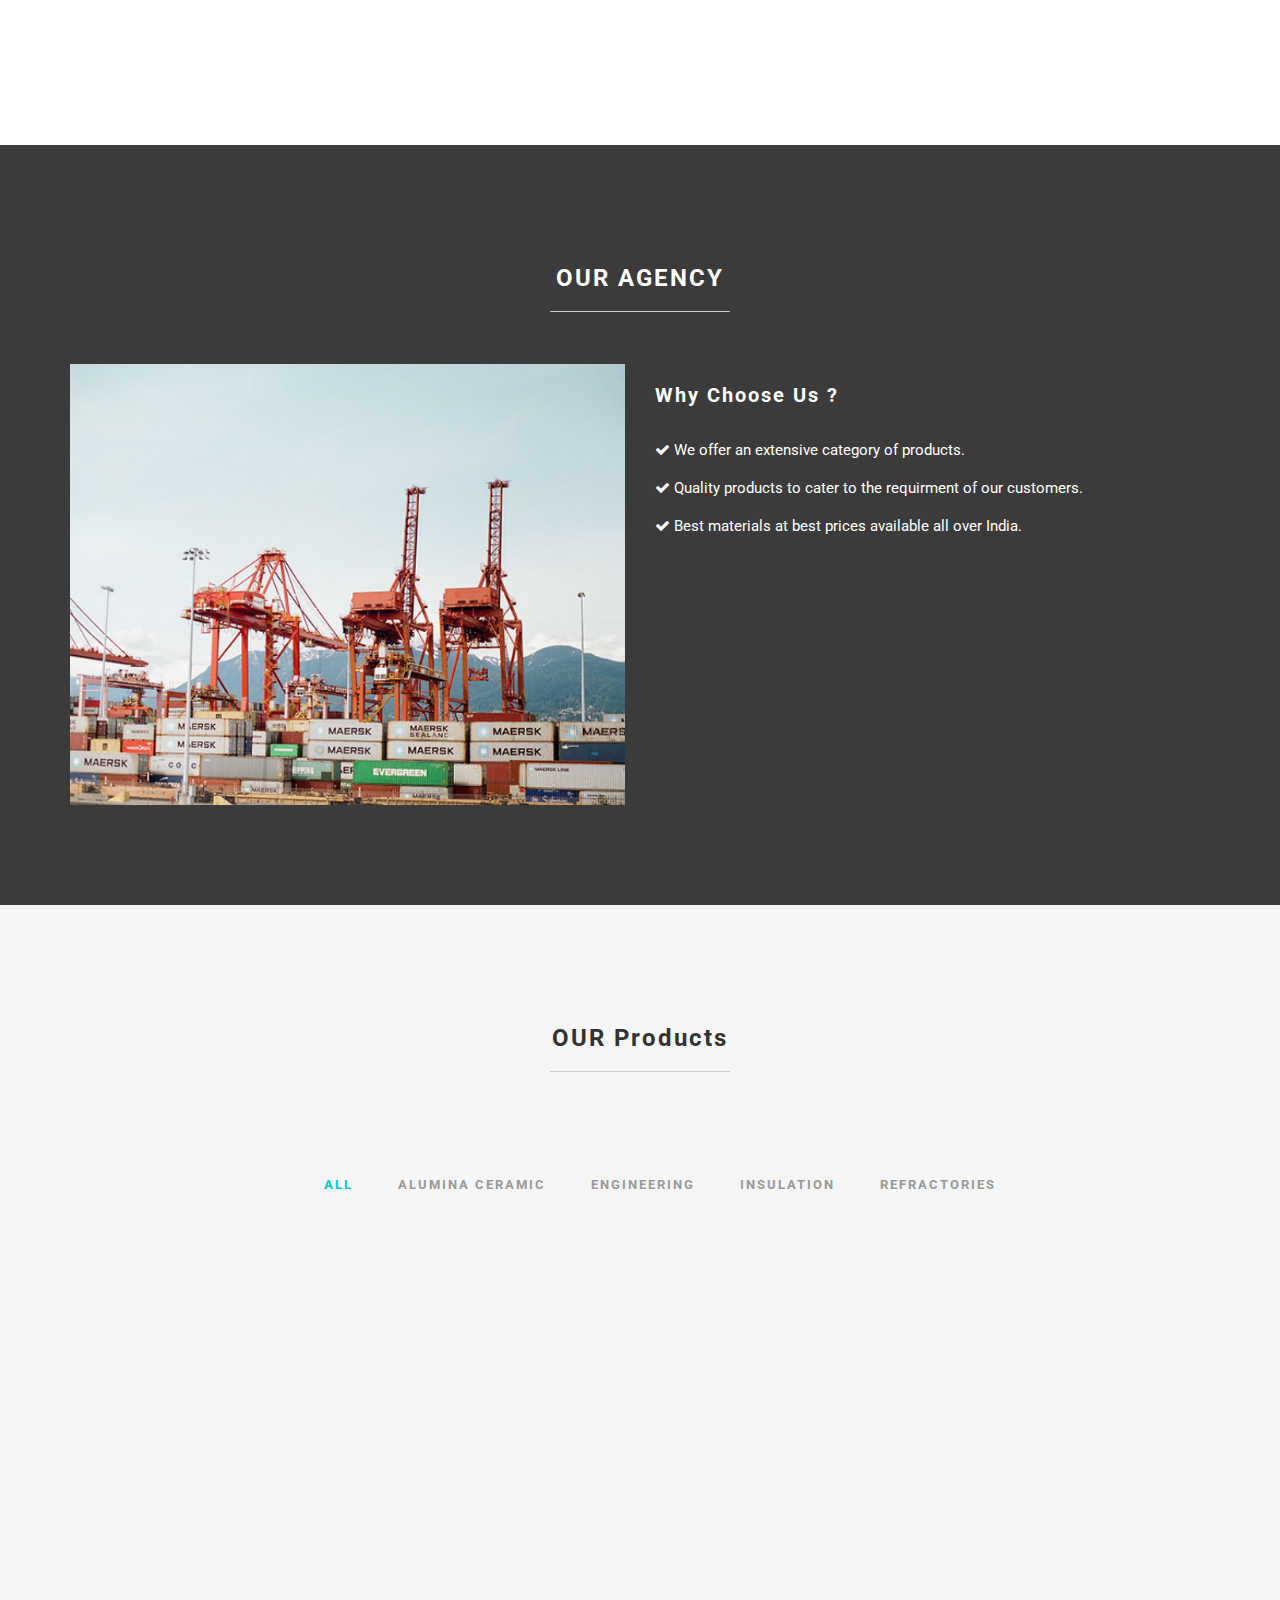
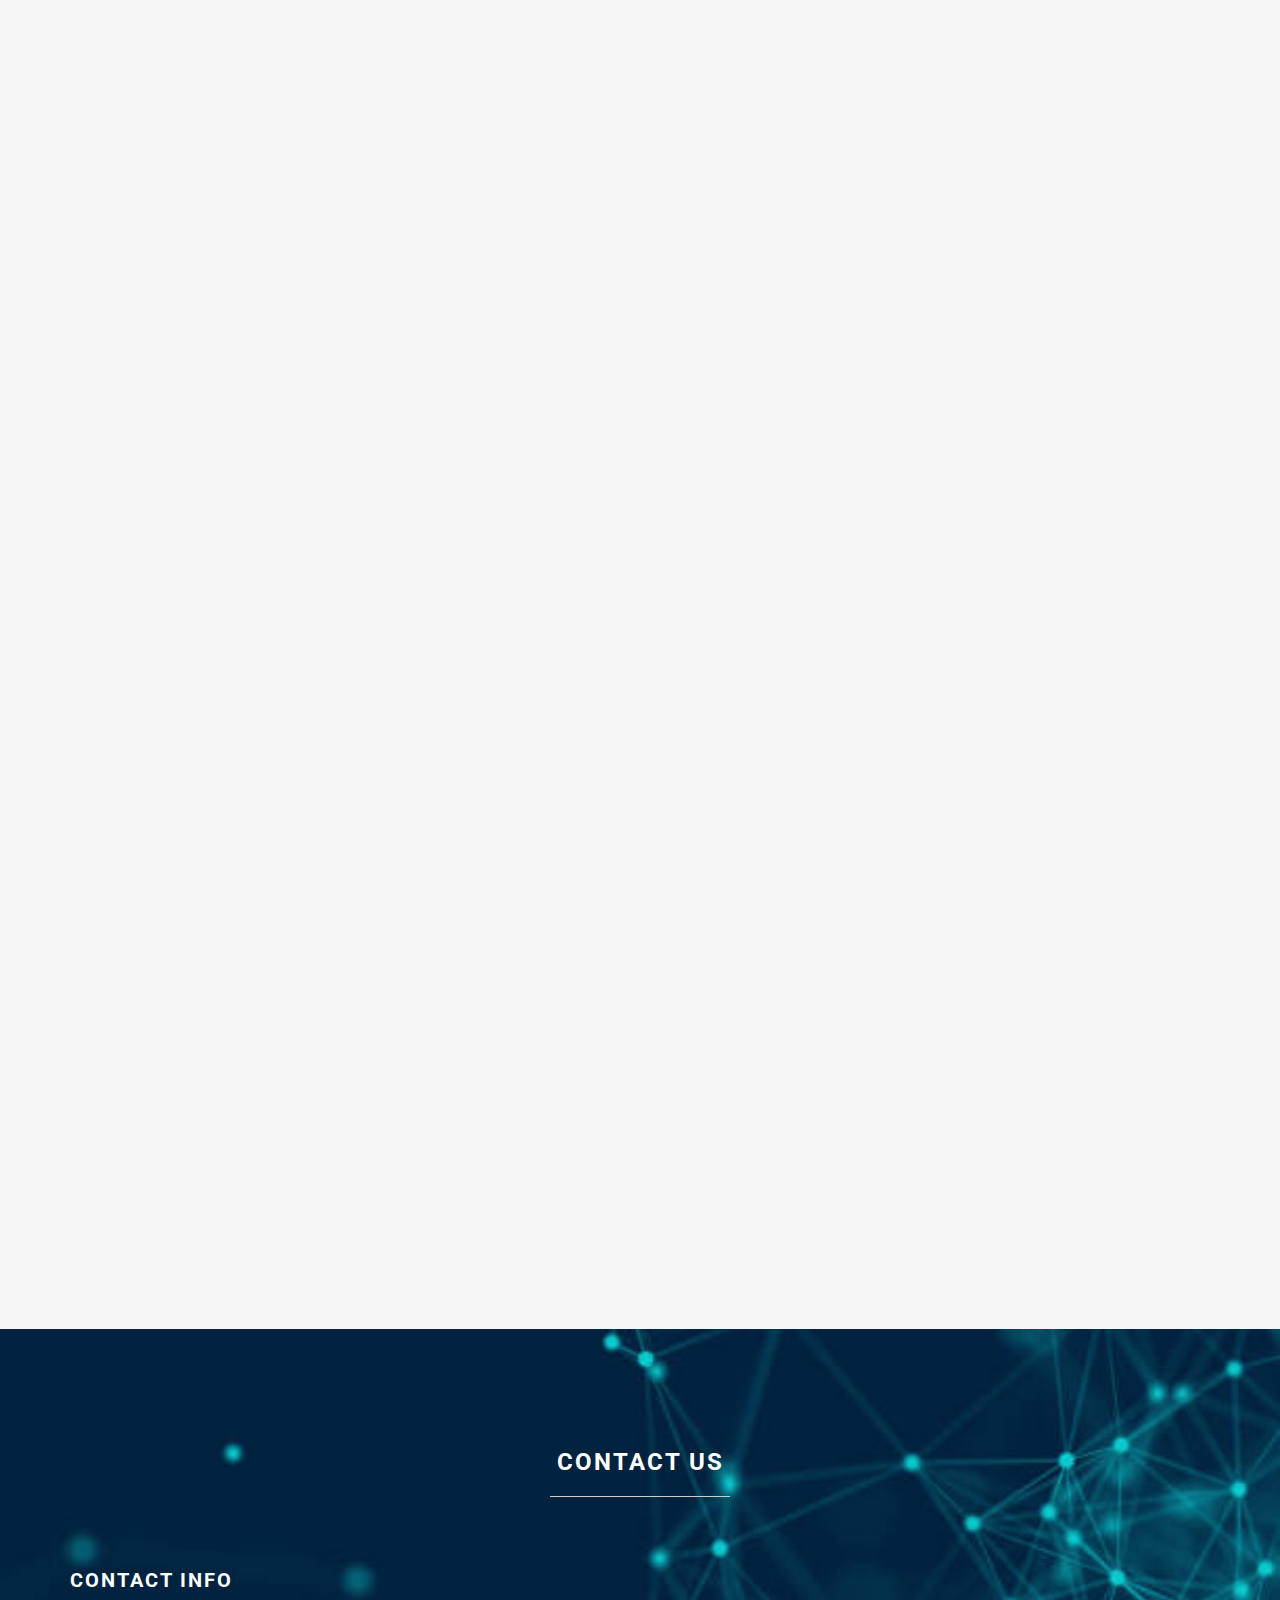
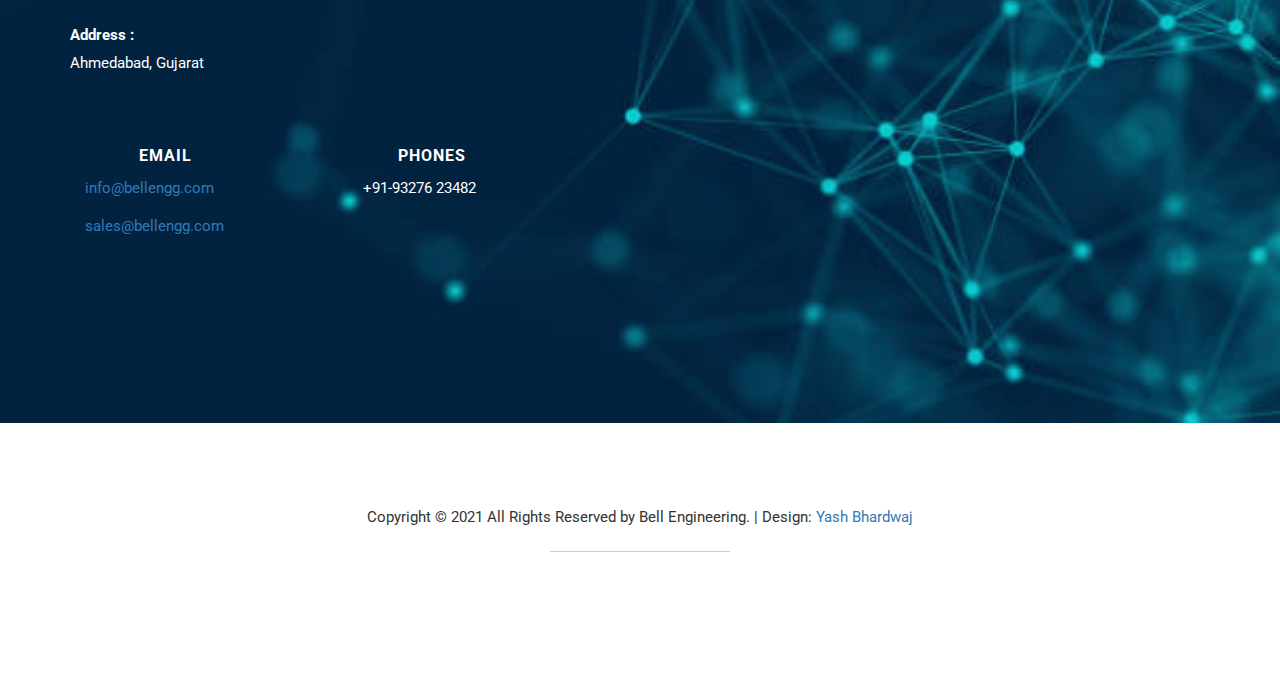
==== commit 78401d6b: "update" ====
--- a/index.html
+++ b/index.html
@@ -65,6 +65,7 @@
             <li><a href="#home" class="smoothScroll">HOME</a></li>
             <li><a href="#work" class="smoothScroll">WORK</a></li>
             <li><a href="#about" class="smoothScroll">ABOUT</a></li>
+		<li><a href="#portfolio" class="smoothScroll">Our Products</a></li>
             <li><a href="#contact" class="smoothScroll">CONTACT</a></li>
           </ul>
         </div>
@@ -209,8 +210,7 @@
 			<div class="row">
 				<div class="col-md-12 col-sm-12">
 					<div class="section-title">
-						<strong>04</strong>
-						<h1 class="heading bold">OUR PORTFOLIO</h1>
+						<h1 class="heading bold">OUR Products</h1>
 						<hr>
 					</div>
 					<!-- ISO section -->
